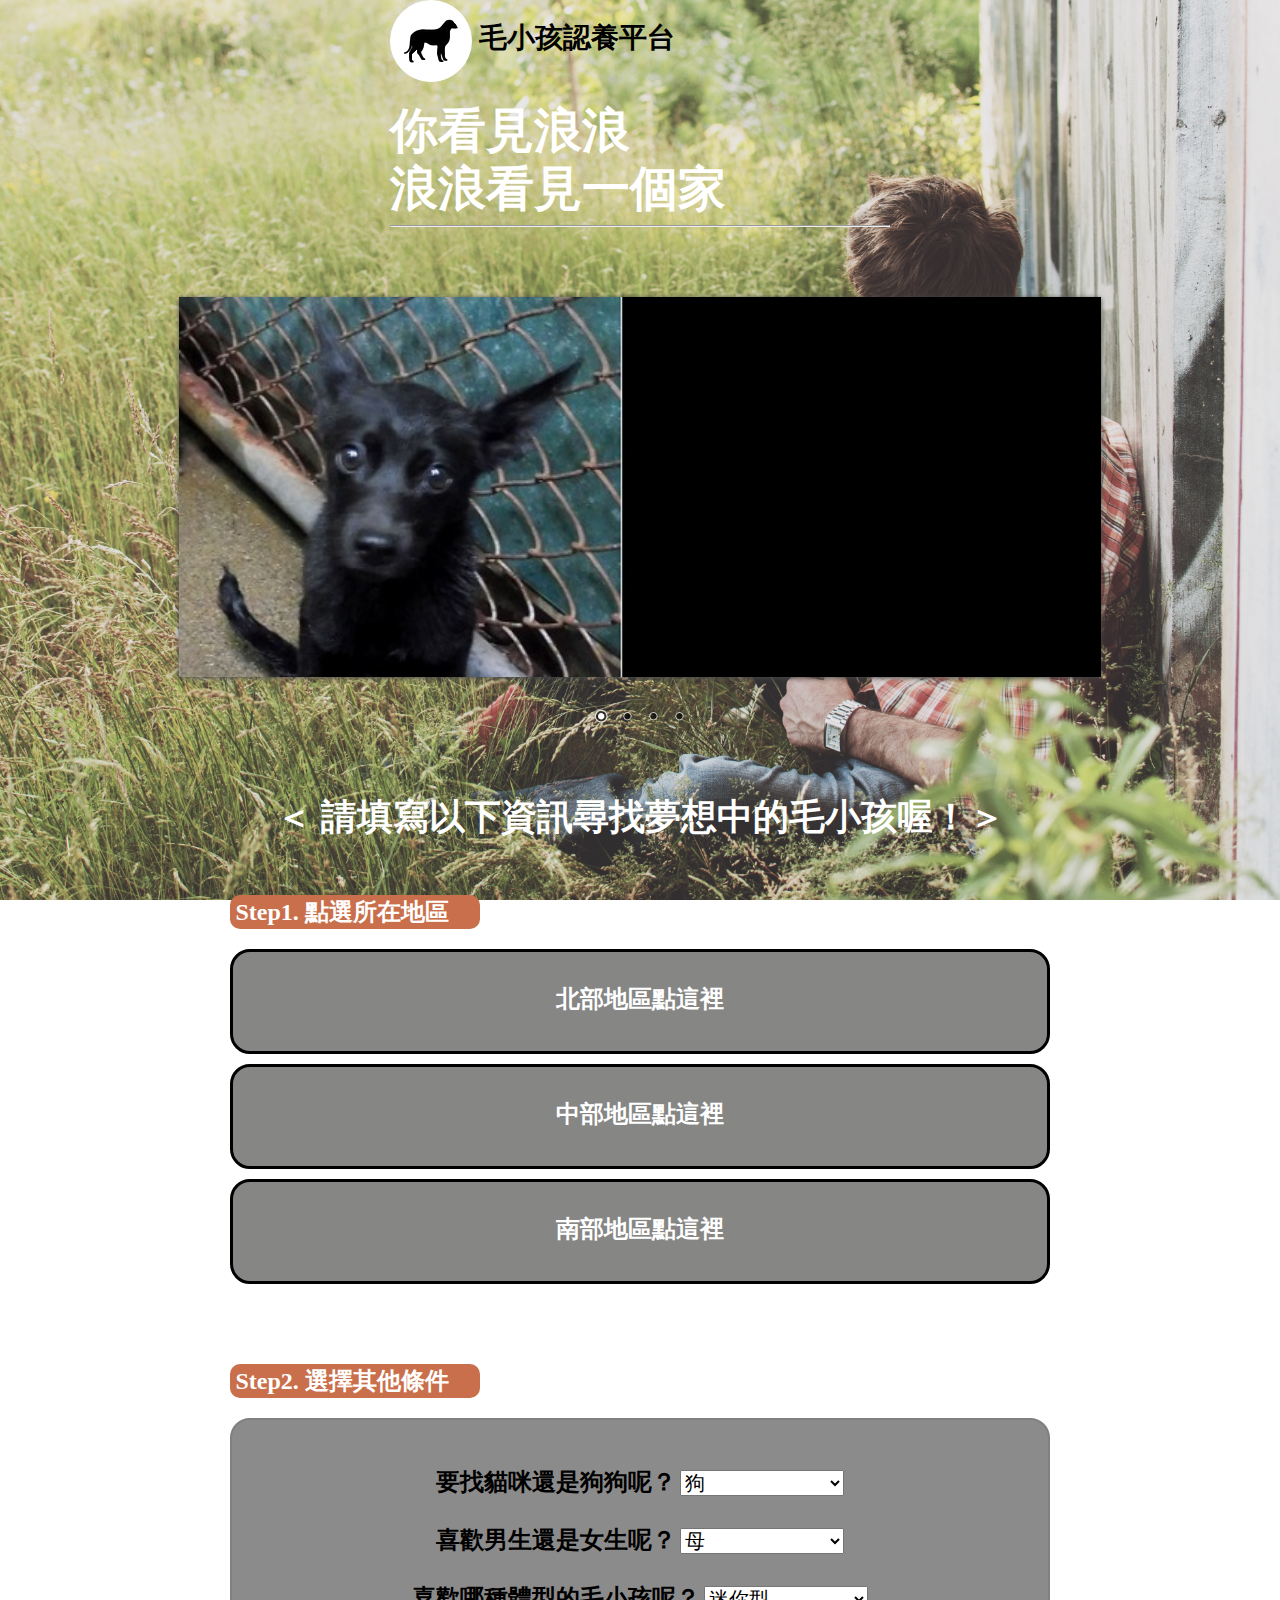
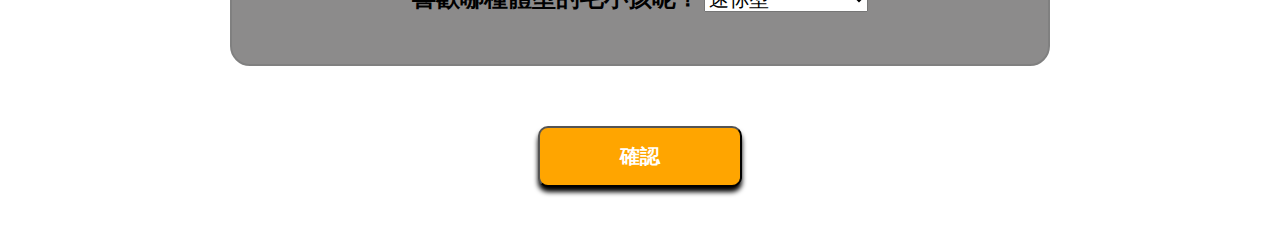
==== page-two.html @ 27551eaa "pet adoption element" ====
<!DOCTYPE html>
<html lang="en">

<head>
    <meta charset="UTF-8" />
    <meta name="viewport" content="width=device-width, initial-scale=1.0">
    <title>毛小孩認養平台</title>
    <link rel="shortcut icon" href="images/bon.ico">
    <meta name='description' content='Pet Adoption Website' />
    <meta property="og:title" content="毛小孩" />
    <meta property="og:description" content="Pet Adoption Website">
    <meta property="og:type" content="website" />
    <meta property="og:url" content="http://www.hexschool.com/" />
    <meta property="og:image" content="images/1480342853_Dog.png" />
    <meta http-equiv="X-UA-Compatible" content="IE=Edge" />
    <link rel="stylesheet" href="css/themes/default/default.css" type="text/css" media="screen" />
    <link rel="stylesheet" href="css/themes/light/light.css" type="text/css" media="screen" />
    <link rel="stylesheet" href="css/themes/dark/dark.css" type="text/css" media="screen" />
    <link rel="stylesheet" href="css/themes/bar/bar.css" type="text/css" media="screen" />
    <link rel="stylesheet" href="css/nivo-slider.css" type="text/css" media="screen" />
    <link rel="stylesheet" href="css/style.css">
</head>

<body>
    <div class="wrap">
        <div class="header">
            <h1 class="logo">
               <a href="#" class="logo-word"><img src="images/1480342853_Dog.png" alt="logo" /> 毛小孩認養平台</a>
                <p>你看見浪浪<br>浪浪看見一個家</p>
                <hr>
            </h1>
        </div>
        <div class="content">
            <div class="slider-wrapper theme-default">
                <div id="slider" class="nivoSlider">
                    <img src="images/浪1.JPG" data-thumb="images/浪1.JPG" alt="浪1" />
                    <img src="images/浪2.jpg" data-thumb="images/浪2.jpg" alt="浪2" />
                    <img src="images/浪3.jpg" data-thumb="images/浪3.jpg" alt="浪3" />
                    <img src="images/浪4.jpg" data-thumb="images/浪4.jpg" alt="浪4" />
                </div>
                </div>

                <div class="main">
                    <h2>
            ＜ 請填寫以下資訊<span>尋找夢想中的毛小孩喔！＞</span></h2>
                    <p>Step1. 點選所在地區</p>
                    <ul class="menu-location">
                        <li>
                            <a href="#">北部地區點這裡</a>
                            <form action="">
                                <h3>請選擇所在縣市：</h3>
                                <select name="locat" id="locat-n">
                                    <option value="none" selected>none</option>
                                    <option value="臺北市">臺北市</option>
                                    <option value="新北市">新北市</option>
                                    <option value="桃園市">桃園市</option>
                                    <option value="新竹市">新竹市</option>
                                    <option value="新竹縣">新竹縣</option>
                                    <option value="苗栗縣">苗栗縣</option>
                                </select>
                            </form>
                        </li>
                        <li>
                            <a href="#">中部地區點這裡</a>
                            <form action="">
                                <h3>請選擇所在縣市：</h3>
                                <select name="locat" id="locat-m">
                                    <option value="none" selected>none</option>
                                    <option value="臺中市">臺中市</option>
                                    <option value="彰化縣">彰化縣</option>
                                    <option value="南投縣">南投縣</option>
                                    <option value="雲林縣">雲林縣</option>
                                </select>
                            </form>
                        </li>
                        <li>
                            <a href="#">南部地區點這裡</a>
                            <form action="">
                                <h3>請選擇所在縣市：</h3>
                                <select name="locat" id="locat-s">
                                    <option value="none" selected>none</option>
                                    <option value="嘉義市">嘉義市</option>
                                    <option value="嘉義縣">嘉義縣</option>
                                    <option value="台南市">台南市</option>
                                    <option value="高雄市">高雄市</option>
                                    <option value="屏東縣">屏東縣</option>
                                </select>
                            </form>
                        </li>
                    </ul>
                    <div class="btn-choose">
                        <p>Step2. 選擇其他條件</p>
                        <form>
                            <label for="spice">要找貓咪還是狗狗呢？</label>
                            <select name="spice" id="spice">
                                <option value="狗">狗</option>
                                <option value="貓">貓</option>
                            </select>
                            <br>
                            <br>
                            <br>
                            <label for="sex">喜歡男生還是女生呢？</label>
                            <select name="sex" id="sex">
                                <option value="F">母</option>
                                <option value="M">公</option>
                            </select>
                            <br>
                            <br>
                            <br>
                            <label for="size">喜歡哪種體型的毛小孩呢？</label>
                            <select name="size" id="size">
                                <option value="MINI">迷你型</option>
                                <option value="SMALL">小型</option>
                                <option value="MEDIUM">中型</option>
                                <option value="BIG">大型</option>
                            </select>
                            <br>
                            <br>
                            <br>
                        </form>
                        <input type="submit" value="確認" id="btn" />
                    </div>
                </div>
                <div class="content-show">
                    <ul class="content-list"></ul>
                </div>
            </div>
            <div class="footer"></div>
        </div>
        <script src="js/jquery-3.1.0.min.js"></script>
        <script src="js/all.js"></script>
        <script type="text/javascript" src="js/jquery.nivo.slider.js"></script>
</body>

</html>
---- css/themes/default/default.css ----
/*
Skin Name: Nivo Slider Default Theme
Skin URI: http://nivo.dev7studios.com
Description: The default skin for the Nivo Slider.
Version: 1.3
Author: Gilbert Pellegrom
Author URI: http://dev7studios.com
Supports Thumbs: true
*/

.theme-default .nivoSlider {
	position:relative;
	background:#fff url(loading.gif) no-repeat 50% 50%;
    margin-bottom:10px;
    -webkit-box-shadow: 0px 1px 5px 0px #4a4a4a;
    -moz-box-shadow: 0px 1px 5px 0px #4a4a4a;
    box-shadow: 0px 1px 5px 0px #4a4a4a;
}
.theme-default .nivoSlider img {
	position:absolute;
	top:0px;
	left:0px;
	display:none;
}
.theme-default .nivoSlider a {
	border:0;
	display:block;
}

.theme-default .nivo-controlNav {
	text-align: center;
	padding: 20px 0;
}
.theme-default .nivo-controlNav a {
	display:inline-block;
	width:22px;
	height:22px;
	background:url(bullets.png) no-repeat;
	text-indent:-9999px;
	border:0;
	margin: 0 2px;
}
.theme-default .nivo-controlNav a.active {
	background-position:0 -22px;
}

.theme-default .nivo-directionNav a {
	display:block;
	width:30px;
	height:30px;
	background:url(arrows.png) no-repeat;
	text-indent:-9999px;
	border:0;
	opacity: 0;
	-webkit-transition: all 200ms ease-in-out;
    -moz-transition: all 200ms ease-in-out;
    -o-transition: all 200ms ease-in-out;
    transition: all 200ms ease-in-out;
}
.theme-default:hover .nivo-directionNav a { opacity: 1; }
.theme-default a.nivo-nextNav {
	background-position:-30px 0;
	right:15px;
}
.theme-default a.nivo-prevNav {
	left:15px;
}

.theme-default .nivo-caption {
    font-family: Helvetica, Arial, sans-serif;
}
.theme-default .nivo-caption a {
    color:#fff;
    border-bottom:1px dotted #fff;
}
.theme-default .nivo-caption a:hover {
    color:#fff;
}

.theme-default .nivo-controlNav.nivo-thumbs-enabled {
	width: 100%;
}
.theme-default .nivo-controlNav.nivo-thumbs-enabled a {
	width: auto;
	height: auto;
	background: none;
	margin-bottom: 5px;
}
.theme-default .nivo-controlNav.nivo-thumbs-enabled img {
	display: block;
	width: 120px;
	height: auto;
}
---- css/themes/light/light.css ----
/*
Skin Name: Nivo Slider Light Theme
Skin URI: http://nivo.dev7studios.com
Description: A light skin for the Nivo Slider.
Version: 1.0
Author: Gilbert Pellegrom
Author URI: http://dev7studios.com
Supports Thumbs: true
*/

.theme-light.slider-wrapper {
    background: #fff;
    padding: 10px;
}
.theme-light .nivoSlider {
	position:relative;
	background:#fff url(loading.gif) no-repeat 50% 50%;
    margin-bottom:10px;
    overflow: visible;
}
.theme-light .nivoSlider img {
	position:absolute;
	top:0px;
	left:0px;
	display:none;
}
.theme-light .nivoSlider a {
	border:0;
	display:block;
}

.theme-light .nivo-controlNav {
	text-align: left;
	padding: 0;
	position: relative;
	z-index: 10;
}
.theme-light .nivo-controlNav a {
	display:inline-block;
	width:10px;
	height:10px;
	background:url(bullets.png) no-repeat;
	text-indent:-9999px;
	border:0;
	margin: 0 2px;
}
.theme-light .nivo-controlNav a.active {
	background-position:0 100%;
}

.theme-light .nivo-directionNav a {
	display:block;
	width:30px;
	height:30px;
	background: url(arrows.png) no-repeat;
	text-indent:-9999px;
	border:0;
	top: auto;
	bottom: -36px;
	z-index: 11;
}
.theme-light .nivo-directionNav a:hover {
    background-color: #eee;
    -webkit-border-radius: 2px;
    -moz-border-radius: 2px;
    border-radius: 2px;
}
.theme-light a.nivo-nextNav {
	background-position:160% 50%;
	right:0px;
}
.theme-light a.nivo-prevNav {
    background-position:-60% 50%;
    left: auto;
	right: 35px;
}

.theme-light .nivo-caption {
    font-family: Helvetica, Arial, sans-serif;
}
.theme-light .nivo-caption a {
    color:#fff;
    border-bottom:1px dotted #fff;
}
.theme-light .nivo-caption a:hover {
    color:#fff;
}

.theme-light .nivo-controlNav.nivo-thumbs-enabled {
	width: 80%;
}
.theme-light .nivo-controlNav.nivo-thumbs-enabled a {
	width: auto;
	height: auto;
	background: none;
	margin-bottom: 5px;
}
.theme-light .nivo-controlNav.nivo-thumbs-enabled img {
	display: block;
	width: 120px;
	height: auto;
}
---- css/themes/dark/dark.css ----
/*
Skin Name: Nivo Slider Dark Theme
Skin URI: http://nivo.dev7studios.com
Description: A dark skin for the Nivo Slider.
Version: 1.0
Author: Gilbert Pellegrom
Author URI: http://dev7studios.com
Supports Thumbs: true
*/

.theme-dark.slider-wrapper {
    background: #222;
    padding: 10px;
}
.theme-dark .nivoSlider {
	position:relative;
	background:#fff url(loading.gif) no-repeat 50% 50%;
    margin-bottom:10px;
    overflow: visible;
}
.theme-dark .nivoSlider img {
	position:absolute;
	top:0px;
	left:0px;
	display:none;
}
.theme-dark .nivoSlider a {
	border:0;
	display:block;
}

.theme-dark .nivo-controlNav {
	text-align: left;
	padding: 0;
	position: relative;
	z-index: 10;
}
.theme-dark .nivo-controlNav a {
	display:inline-block;
	width:10px;
	height:10px;
	background:url(bullets.png) no-repeat 0 2px;
	text-indent:-9999px;
	border:0;
	margin: 0 2px;
}
.theme-dark .nivo-controlNav a.active {
	background-position:0 100%;
}

.theme-dark .nivo-directionNav a {
	display:block;
	width:30px;
	height:30px;
	background: url(arrows.png) no-repeat;
	text-indent:-9999px;
	border:0;
	top: auto;
	bottom: -36px;
	z-index: 11;
}
.theme-dark .nivo-directionNav a:hover {
    background-color: #333;
    -webkit-border-radius: 2px;
    -moz-border-radius: 2px;
    border-radius: 2px;
}
.theme-dark a.nivo-nextNav {
	background-position:-16px 50%;
	right:0px;
}
.theme-dark a.nivo-prevNav {
    background-position:11px 50%;
    left: auto;
	right: 35px;
}

.theme-dark .nivo-caption {
    font-family: Helvetica, Arial, sans-serif;
}
.theme-dark .nivo-caption a {
    color:#fff;
    border-bottom:1px dotted #fff;
}
.theme-dark .nivo-caption a:hover {
    color:#fff;
}

.theme-dark .nivo-controlNav.nivo-thumbs-enabled {
	width: 80%;
}
.theme-dark .nivo-controlNav.nivo-thumbs-enabled a {
	width: auto;
	height: auto;
	background: none;
	margin-bottom: 5px;
}
.theme-dark .nivo-controlNav.nivo-thumbs-enabled img {
	display: block;
	width: 120px;
	height: auto;
}
---- css/themes/bar/bar.css ----
/*
Skin Name: Nivo Slider Bar Theme
Skin URI: http://nivo.dev7studios.com
Description: The bottom bar skin for the Nivo Slider.
Version: 1.0
Author: Gilbert Pellegrom
Author URI: http://dev7studios.com
Supports Thumbs: false
*/

.theme-bar.slider-wrapper {
    position: relative;
    border: 1px solid #333;
    overflow: hidden;
}
.theme-bar .nivoSlider {
	position:relative;
	background:#fff url(loading.gif) no-repeat 50% 50%;
}
.theme-bar .nivoSlider img {
	position:absolute;
	top:0px;
	left:0px;
	display:none;
}
.theme-bar .nivoSlider a {
	border:0;
	display:block;
}

.theme-bar .nivo-controlNav {
    position: absolute;
    left: 0;
    bottom: -41px;
    z-index: 10;
    width: 100%;
    height: 30px;
	text-align: center;
	padding: 5px 0;
	border-top: 1px solid #333;
	background: #333;
    background: -moz-linear-gradient(top,  #565656 0%, #333333 100%); /* FF3.6+ */
    background: -webkit-gradient(linear, left top, left bottom, color-stop(0%,#565656), color-stop(100%,#333333)); /* Chrome,Safari4+ */
    background: -webkit-linear-gradient(top,  #565656 0%,#333333 100%); /* Chrome10+,Safari5.1+ */
    background: -o-linear-gradient(top,  #565656 0%,#333333 100%); /* Opera 11.10+ */
    background: -ms-linear-gradient(top,  #565656 0%,#333333 100%); /* IE10+ */
    background: linear-gradient(to bottom,  #565656 0%,#333333 100%); /* W3C */
    filter: progid:DXImageTransform.Microsoft.gradient( startColorstr='#565656', endColorstr='#333333',GradientType=0 ); /* IE6-9 */
    opacity: 0.5;
    -webkit-transition: all 200ms ease-in-out;
    -moz-transition: all 200ms ease-in-out;
    -o-transition: all 200ms ease-in-out;
    transition: all 200ms ease-in-out;
}
.theme-bar:hover .nivo-controlNav {
    bottom: 0;
    opacity: 1;
}
.theme-bar .nivo-controlNav a {
	display:inline-block;
	width:22px;
	height:22px;
	background:url(bullets.png) no-repeat;
	text-indent:-9999px;
	border:0;
	margin: 5px 2px 0 2px;
}
.theme-bar .nivo-controlNav a.active {
	background-position:0 -22px;
}

.theme-bar .nivo-directionNav a {
	display:block;
	border:0;
	color: #fff;
	text-transform: uppercase;
	top: auto;
	bottom: 10px;
	z-index: 11;
	font-family: "Helvetica Neue", Helvetica, Arial, sans-serif;
	font-size: 13px;
	line-height: 20px;
	opacity: 0.5;
    -webkit-transition: all 200ms ease-in-out;
    -moz-transition: all 200ms ease-in-out;
    -o-transition: all 200ms ease-in-out;
    transition: all 200ms ease-in-out;
}
.theme-bar a.nivo-nextNav { right: -50px; }
.theme-bar a.nivo-prevNav { left: -50px; }
.theme-bar:hover a.nivo-nextNav { 
    right: 15px; 
    opacity: 1;
}
.theme-bar:hover a.nivo-prevNav { 
    left: 15px; 
    opacity: 1;
}
.theme-bar .nivo-directionNav a:hover { color: #ddd; }

.theme-bar .nivo-caption {
    font-family: Helvetica, Arial, sans-serif;
    -webkit-transition: all 200ms ease-in-out;
    -moz-transition: all 200ms ease-in-out;
    -o-transition: all 200ms ease-in-out;
    transition: all 200ms ease-in-out;
}
.theme-bar:hover .nivo-caption {
    bottom: 41px;
}
.theme-bar .nivo-caption a {
    color:#fff;
    border-bottom:1px dotted #fff;
}
.theme-bar .nivo-caption a:hover {
    color:#fff;
}

.theme-bar .nivo-controlNav.nivo-thumbs-enabled {
	width: 100%;
}
.theme-bar .nivo-controlNav.nivo-thumbs-enabled a {
	width: auto;
	height: auto;
	background: none;
	margin-bottom: 5px;
}
.theme-bar .nivo-controlNav.nivo-thumbs-enabled img {
	display: block;
	width: 120px;
	height: auto;
}
---- css/style.css ----
/* http://meyerweb.com/eric/tools/css/reset/
   v2.0 | 20110126
   License: none (public domain)
*/

html, body, div, span, applet, object, iframe,
h1, h2, h3, h4, h5, h6, p, blockquote, pre,
a, abbr, acronym, address, big, cite, code,
del, dfn, em, img, ins, kbd, q, s, samp,
small, strike, strong, sub, sup, tt, var,
b, u, i, center,
dl, dt, dd, ol, ul, li,
fieldset, form, label, legend,
table, caption, tbody, tfoot, thead, tr, th, td,
article, aside, canvas, details, embed,
figure, figcaption, footer, header, hgroup,
menu, nav, output, ruby, section, summary,
time, mark, audio, video {
 margin: 0;
 padding: 0;
 border: 0;
 font-size: 100%;
 font: inherit;
 vertical-align: baseline;
}
/* HTML5 display-role reset for older browsers */
article, aside, details, figcaption, figure,
footer, header, hgroup, menu, nav, section {
 display: block;
}
body {
 line-height: 1;
 font-family: Microsoft JhengHei;
 color: #3D1101;
}
ol, ul {
 list-style: none;
}
blockquote, q {
 quotes: none;
}
blockquote:before, blockquote:after,
q:before, q:after {
 content: '';
 content: none;
}
table {
 border-collapse: collapse;
 border-spacing: 0;
}
*,*:before,*:after {
 box-sizing: border-box;
}

img {
 max-width: 100%;
 height: auto;
} 

/*start*/

body{
  background-image: url(../images/uaglgg1wbd4-scott-webb.jpg);
  background-repeat: no-repeat;
  background-attachment: fixed;
  background-position: center;
  background-size: cover;   
}
.wrap {
  max-width: 1024px;
  margin: 0 auto;
}
.logo {
  max-width: 500px;
  margin: 0 auto;
  margin-bottom: 50px;
}
.logo-word {
  text-decoration: none;
  font-size: 28px;
  font-weight: bold;
  color: black;
}
.logo a img {
  background: white;
  border: 1px solid white;
  border-radius:100%;
  padding: 10px;
  vertical-align: middle;
}
.logo p {
  font-size: 48px;
  padding-top: 20px;
  color: white;
  font-weight: bold;
  line-height: 1.2em;
}

@media (max-width:568px) {
  .logo {
    margin: 0 auto;
    text-align: center;
  }
  .logo-word {
    font-size: 24px;
  }
  .logo p {
    font-size: 36px;
  }
}

.content {
  padding: 20px 0;
  position: relative;
}
.content-article {
  width: 80%;
  margin: 0 auto;
  background: rgba(111, 110, 110, 0.5);
}
.content-article h2 {
  color: white;
  font-size: 28px;
  padding: 20px 80px;
  line-height: 1.5em;
}
.article-highline {
  text-align: center;
  font-weight: bold;
}

@media (max-width:568px){
  .content-article {
    width: 95%;
  }
  .content-article h2 {
  font-size: 26px;
  padding: 20px;
 }
 .slider-wrapper, .nivoSlider {
  display: none;
 }
}

.menu {
  padding: 50px 0 0 70px
}
.menu li {
  float: left;
  border: 5px solid #A14C2A;
  border-radius: 20px;
  padding: 20px 20px 0 20px;
  width: 30%;
  min-height: 180px;
  margin-right: 1.5%;
  background: #C96F4B;
  line-height: 1.5em;
}

@media (max-width:768px){
  .menu li {
    min-height: 250px;
  }
}

@media (max-width:568px){
  .menu {
    padding: 0;
    margin: 20px 0 20px 45px;
  }
  .menu li {
    width: 90%;
    margin-bottom: 10px;
    min-height: 150px;
  }
}

.menu li:hover {
  background: #711818;
  color: white;
}
.menu li h3 {
  text-align: center;
  font-size: 24px;
  font-weight: bold;
  padding-bottom: 10px;
}
.menu li p {
  text-align: center;
  font-size: 18px;
}
.menu li p a {
  float: right;
  padding-right: 20px;
  padding-top: 10px;
}
.clearfix {
  clear: both;
}

#press {
  display: block;
  text-align: center;
  margin: 50px auto;
  padding: 15px 60px;
  background: orange;
  box-shadow: 0 5px 5px black;
  border-radius: 10px;
}

@media (max-width:375px){
  #press {
    padding: 15px 35px;
  }
}

#press:hover {
  background: #A37D19;
}
#press:active {
  transform: translateY(3px);
  -webkit-transform: translateY(3px);
  box-shadow: 0 2px 5px black;
}
#press a {
  text-decoration: none;
  display: block;
  color: white;
  font-size: 20px;
  font-weight: bold;
}


/*select頁面設計*/ 
.nivoSlider {
  width: 90%;
  margin: 0 auto;
}
.nivoSlider img{
  width: 618px;
  height: 350px;
}

.main {
  margin-top: 50px;
}
.main h2 {
  text-align: center;
  color: white;
  font-size: 36px;
  font-weight: bold;
  margin-bottom: 60px;
} 

@media (max-width:568px){
  .main h2 {
    font-size: 28px;
  }
  .main h2 span {
    display: block;
  }
}


.main p {
  margin:0 0 20px 10%;
  font-size: 24px;
  font-weight: bold;
  max-width: 250px;
  padding: 5px;
  background: #C96F4B;
  border-radius: 10px;
  color: white;
}
.menu-location {
  width: 80%;
  margin: 0 auto;
  margin-bottom: 80px;
}
.menu-location li {
  border: 3px solid black;
  background: rgba(14, 13, 12, 0.5);
  border-radius: 20px;
  margin-bottom: 10px;
  text-align: center;
  padding-top: 15px;
  padding-bottom: 20px;
}
.menu-location li:hover {
  background: rgba(14, 13, 12, 1);
}
.menu-location li a {
  text-decoration: none;
  display: block;
  font-size: 24px;
  font-weight: bold;
  padding: 20px 50px;
  color: white;
}
.menu-location li form {
  display: none;
}
.menu-location li h3 {
  display: inline;
  font-size: 24px;
  font-weight: bold;
  color:white;
}
.menu-location li select {
  font-size: 24px;
}

.btn-choose p {
  margin:0 0 20px 10%;
  font-size: 24px;
  font-weight: bold;
}
.btn-choose form {
  border: 2px solid gray;  
  border-radius: 20px;
  background: rgba(111, 110, 110, 0.8);
  width: 80%;
  margin: 0 auto;
  text-align: center;
  padding: 50px 0 20px 0;
  margin-bottom: 60px;
}
.btn-choose form label {
  display: inline;
  color: black;
  font-size: 24px;
  font-weight: bold;
}
.btn-choose form select {
  font-size: 20px;
  width: 20%;
}

@media (max-width:568px){
  .btn-choose form label {
   font-size: 20px;
  }
  .btn-choose form select {
    width: 50%;
  }
}

#btn {
  display: block;
  margin: 50px auto;
  padding: 15px 80px;
  font-size: 20px;
  font-weight: bold;
  background: orange;
  color: white;
  box-shadow: 0 5px 5px black;
  cursor: pointer;
  border-radius: 10px;
}

@media (max-width:768px){
 #btn {
  padding: 15px 150px;
 }
}
@media (max-width:414px){
  #btn {
    padding: 15px 120px;
  }
}

#btn:hover {
  background: #A37D19;
}
#btn:active {
  transform: translateY(3px);
  -webkit-transform: translateY(3px);
  box-shadow: 0 2px 5px black;
}
.content-show {
  margin-top: 50px;
  padding-left: 22px;
}
.content-list li {
  width: 32%;
  height: 500px;
  margin: 0 1% 5% 0;
  float: left;
  background: rgba(162, 78, 61, 0.8);
  border-radius: 20px;
}
.content-list li h3 {
  font-size: 24px;
  font-weight: bold;
  color: white;
  text-align: center;
  padding: 10px 0;
}
.content-list li p {
  font-size: 18px;
  color: white;
  padding: 10px;
}
.content-list li img {
    width: 180px;
    height: 230px;
    display: block;
    margin: 0 auto;
}

@media(max-width:768px){
  .content-list li {
    width: 48%;
  }
}
@media(max-width:568px){
  .content-show {
  padding-left: 0;
  }
  .content-list li {
    width: 98%;
    margin: 0 1% 5% 1%;;
  }
}
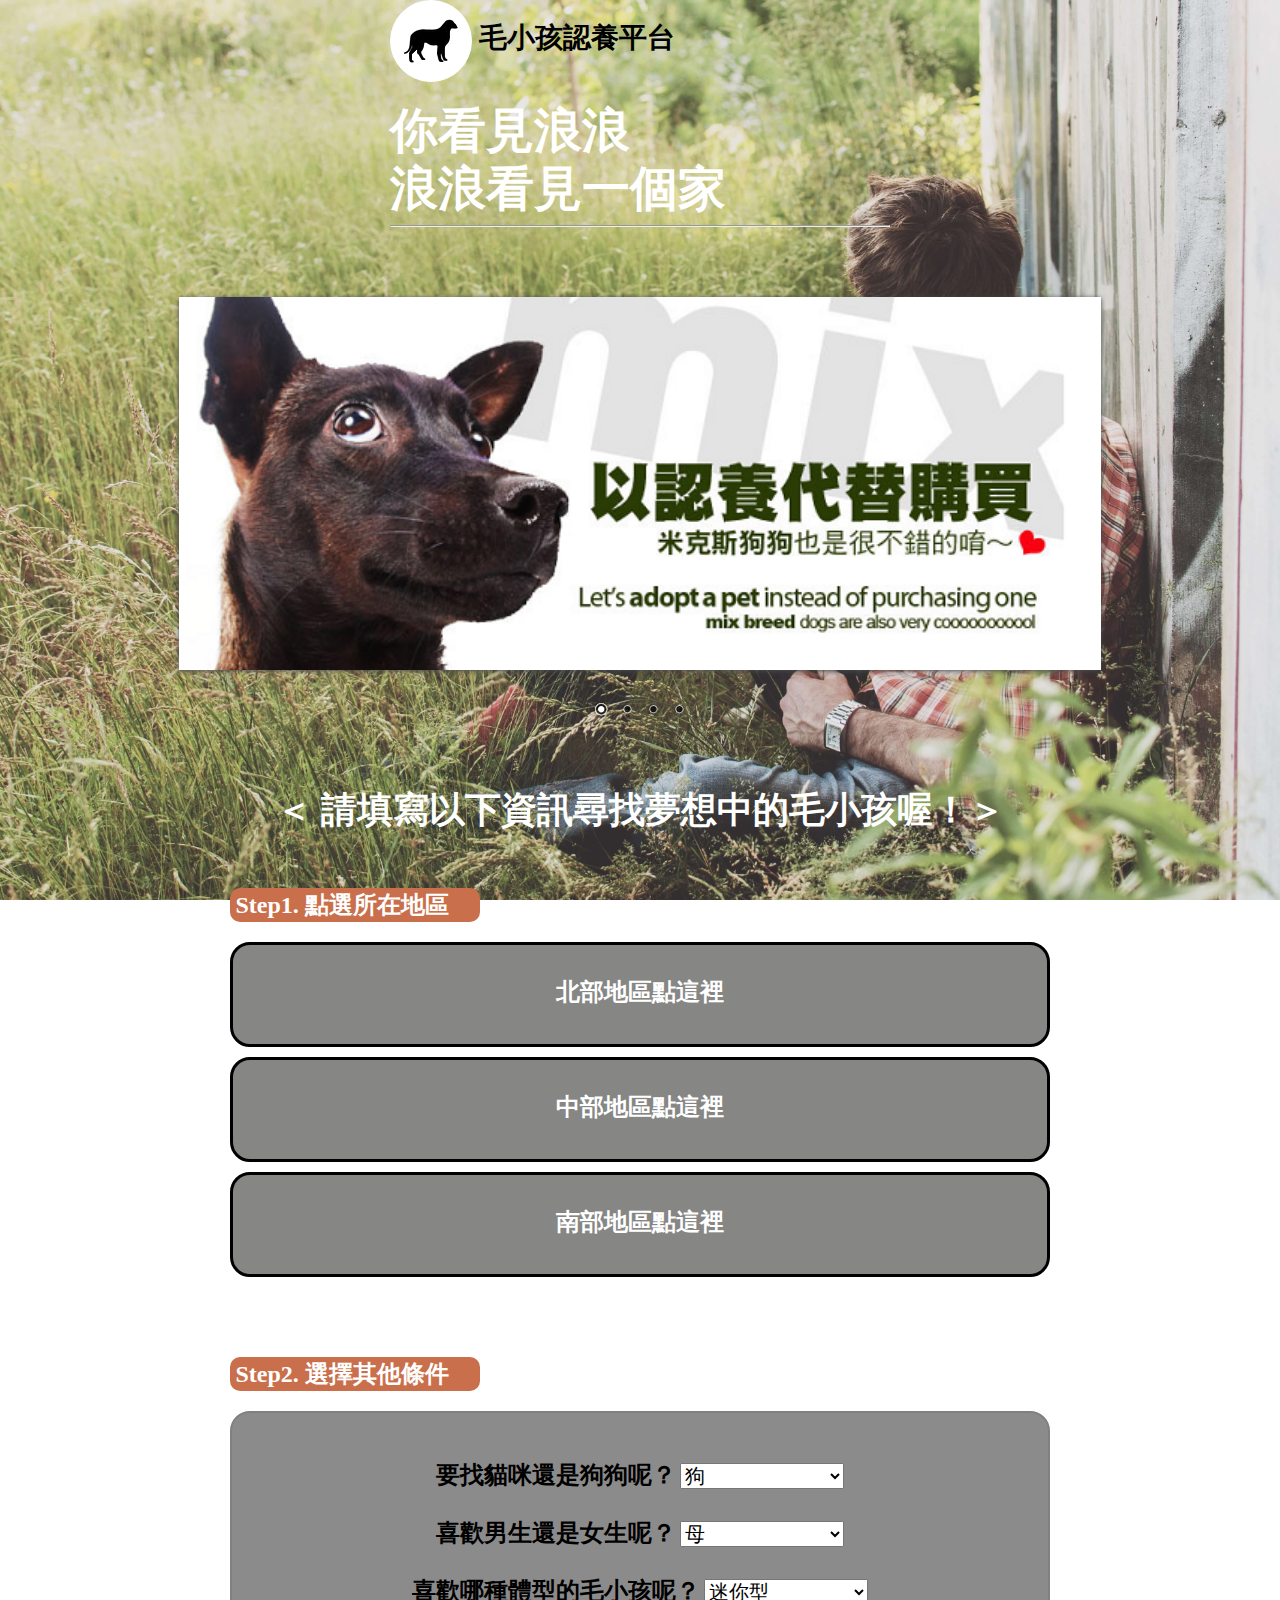
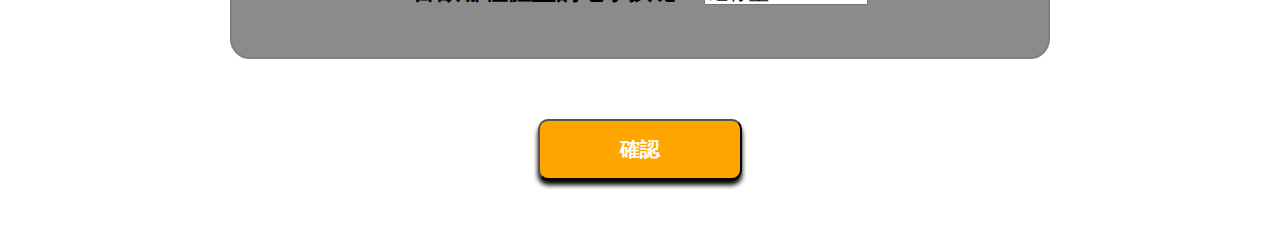
==== commit 225052e4: "change bg-image" ====
--- a/page-two.html
+++ b/page-two.html
@@ -33,10 +33,10 @@
         <div class="content">
             <div class="slider-wrapper theme-default">
                 <div id="slider" class="nivoSlider">
-                    <img src="images/浪1.JPG" data-thumb="images/浪1.JPG" alt="浪1" />
-                    <img src="images/浪2.jpg" data-thumb="images/浪2.jpg" alt="浪2" />
-                    <img src="images/浪3.jpg" data-thumb="images/浪3.jpg" alt="浪3" />
-                    <img src="images/浪4.jpg" data-thumb="images/浪4.jpg" alt="浪4" />
+                    <img src="images/pet-one.png" data-thumb="images/pet-one.png" alt="浪1" />
+                    <img src="images/pet-two.png" data-thumb="images/pet-two.png" alt="浪2" />
+                    <img src="images/pet-three.png" data-thumb="images/pet-three.png" alt="浪3" />
+                    <img src="images/pet-four.png" data-thumb="images/pet-four.png" alt="浪4" />
                 </div>
                 </div>
 
